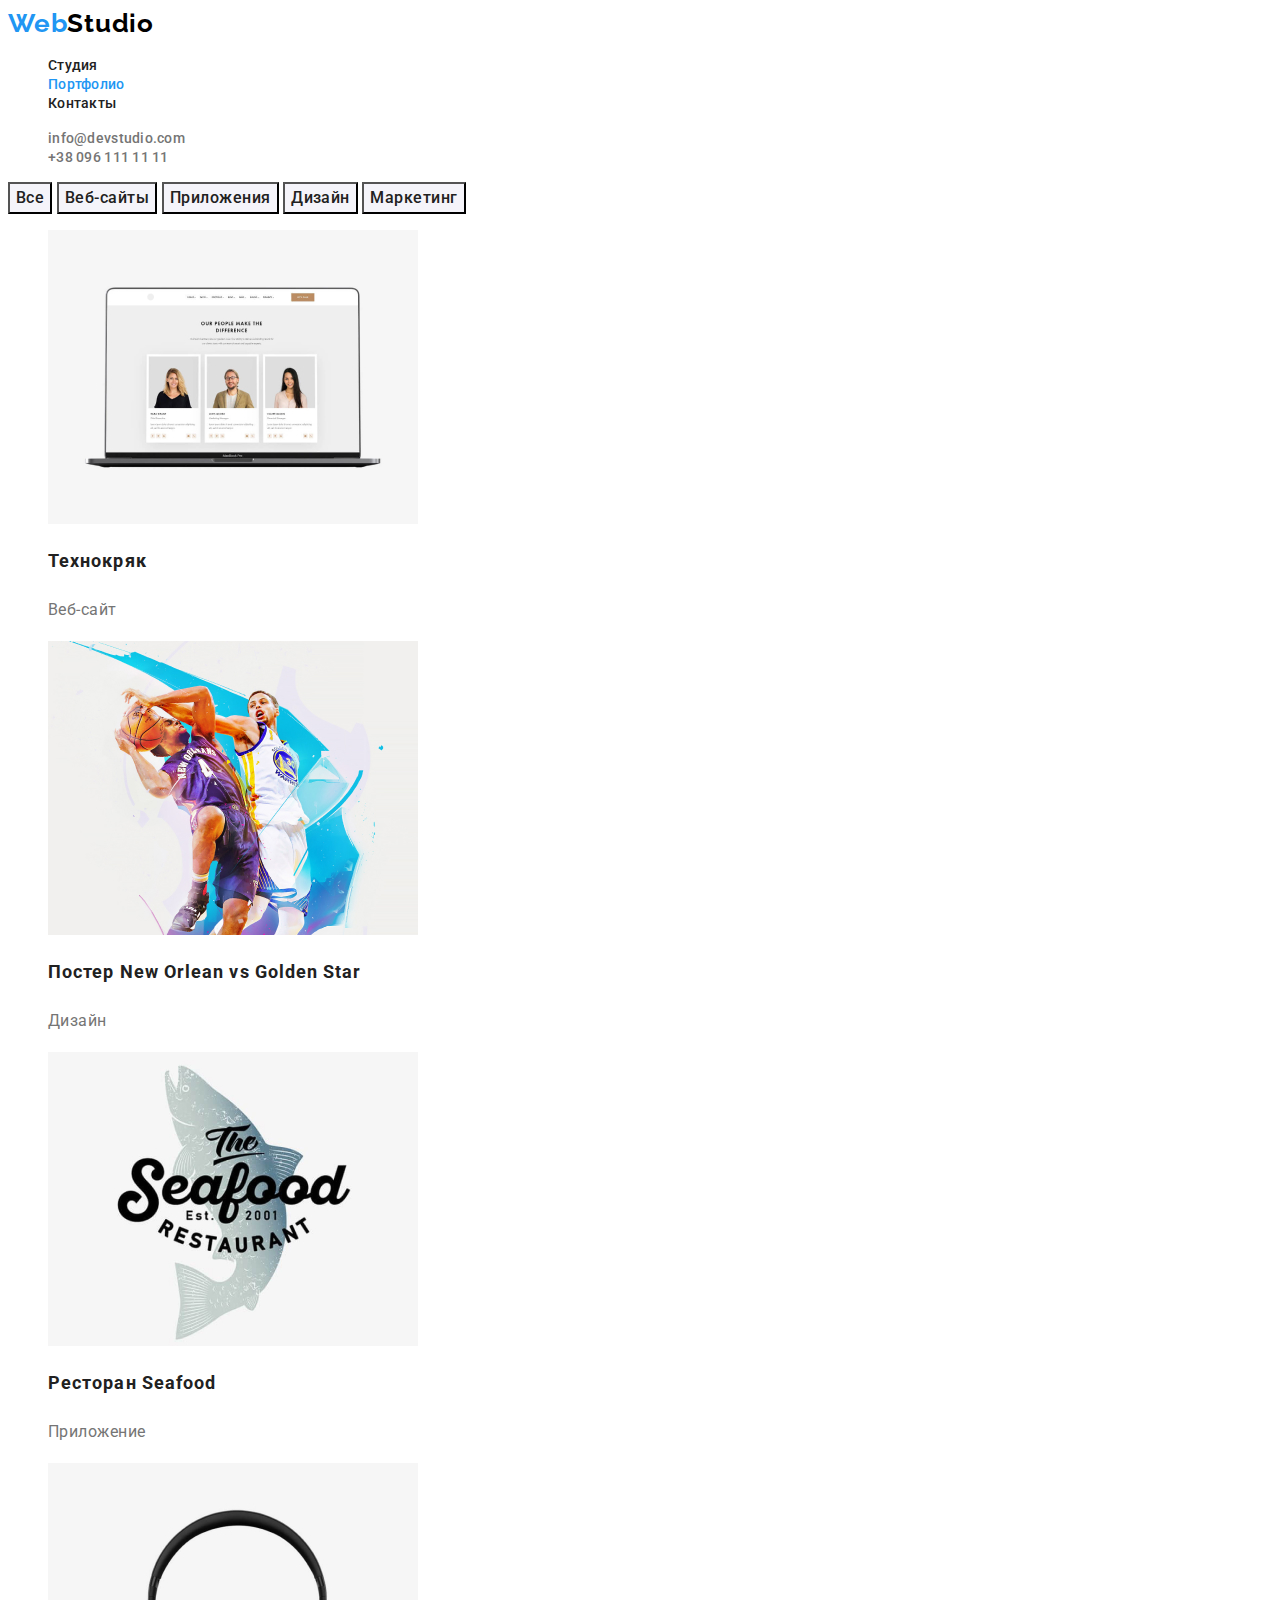
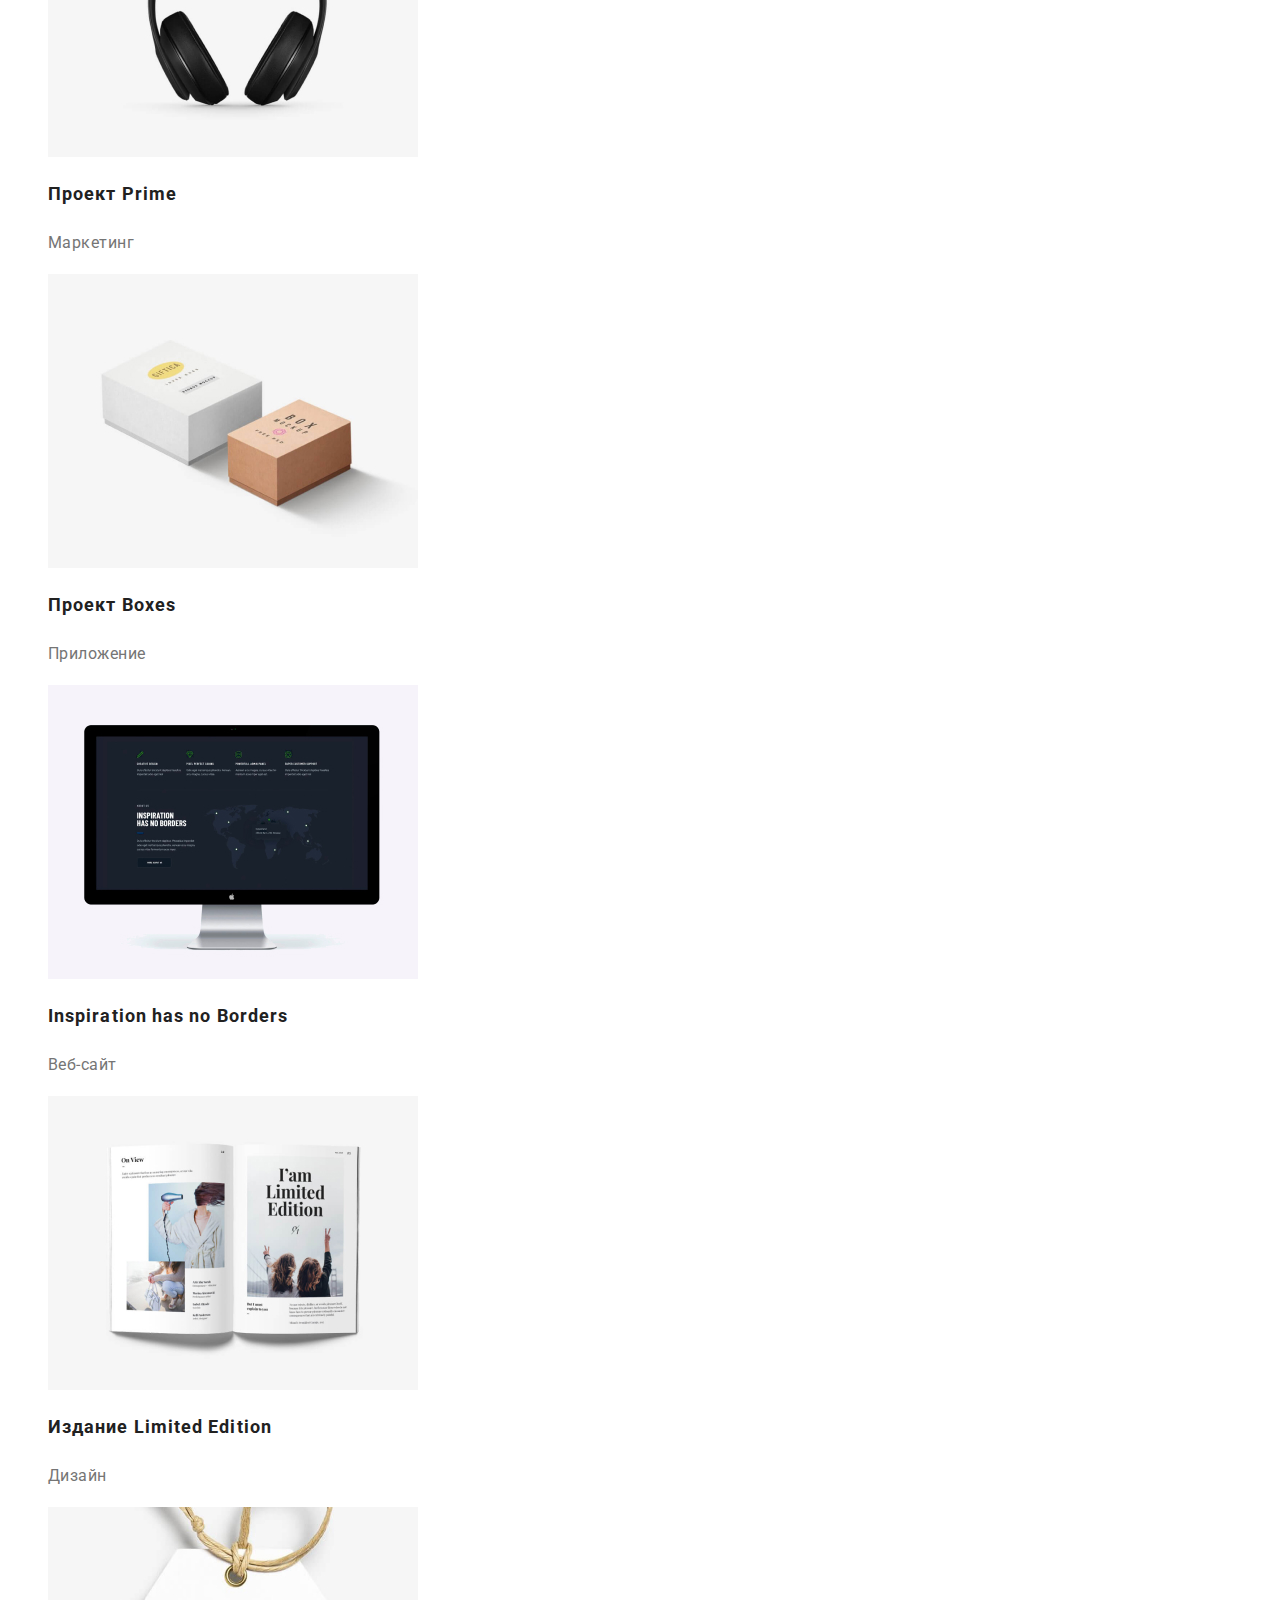
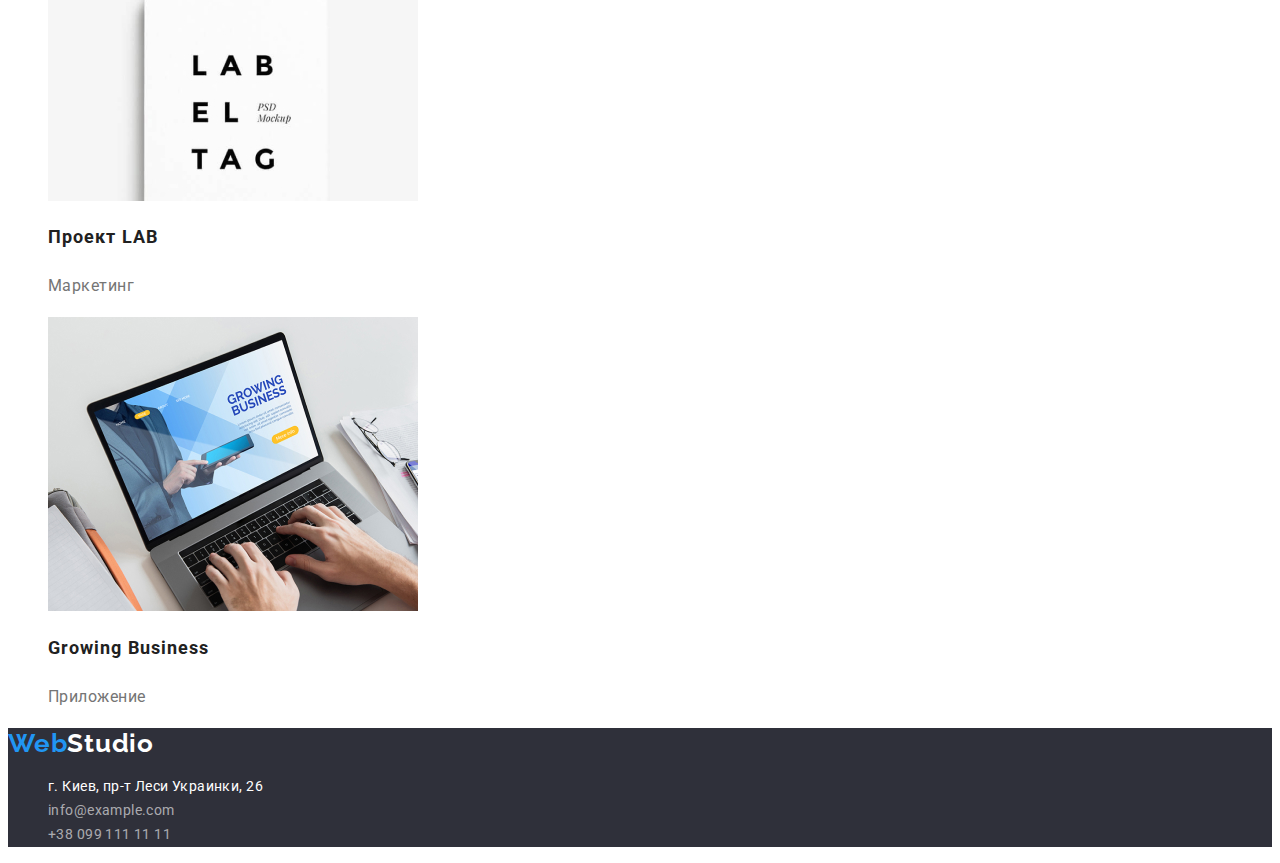
==== portfolio.html @ ad9ced06 "Добавляет html разметку страницы portfolio" ====
<!DOCTYPE html>
<html lang="ru">
<head>
    <meta charset="UTF-8">
    <meta name="viewport" content="width=device-width, initial-scale=1.0">
    <title>WebStudio</title>
    <link rel="preconnect" href="https://fonts.gstatic.com">
    <link href="https://fonts.googleapis.com/css2?family=Raleway:wght@700&family=Roboto:wght@400;500;700;900&display=swap" rel="stylesheet">
    <link rel="stylesheet" href="css/style.css">
</head>
<body>

    <!--HEADER-->
    <header>
        <nav>
            <a href="index.html" lang="en" class="logo">Web<span class="logo black-theme">Studio</span></a> 
            <ul class="site-nav list ">
                <li><a href="index.html" class="link">Студия</a></li>
                <li><a href="portfolio.html" class="link current">Портфолио</a></li>
                <li><a href="" class="link">Контакты</a></li>
            </ul>
        </nav>
        <address>
            <ul class="address list">
                <li><a href="mailto:info@devstudio.com" class="link">info@devstudio.com</a></li>
                <li><a href="tel:+380961111111" class="link">+38 096 111 11 11</a></li>
            </ul>
        </address>
    </header>

    <main>
        <!-- Portfolio-->
        <section class="portfolio">
            <h1 hidden class="portfolio-title">Портфолио </h1>
        <div>
            <button type="button" class="button">Все</button>
            <button type="button" class="button">Веб-сайты</button>
            <button type="button" class="button">Приложения</button>
            <button type="button" class="button">Дизайн</button>
            <button type="button" class="button">Маркетинг</button>
        </div>

    <!--Exampels-->
    <ul class="portfolio-list list">
        <li>
            <a href="" class="portfolio-link link">
                <img src="images/portfolio/img-01.jpg" alt="Технокряк" width="370" height="294">
                <h2 class="portfolio-name">Технокряк</h2>
                <p class="portfolio-type">Веб-сайт</p>
                </a>
            </li>
        <li>
            <a href="" class="portfolio-link link">
                <img src="images/portfolio/img-02.jpg" alt="Постер New Orlean vs Golden Star" width="370" height="294">
                <h2 class="portfolio-name">Постер New Orlean vs Golden Star</h2>
                <p class="portfolio-type">Дизайн</p>
            </a>
        </li>
        <li>
            <a href="" class="portfolio-link link">
                <img src="images/portfolio/img-03.jpg" alt="Ресторан Seafood" width="370" height="294">
                <h2 class="portfolio-name">Ресторан Seafood</h2>
                <p class="portfolio-type">Приложение</p>
            </a>
        </li>
        <li>
            <a href="" class="portfolio-link link">
                <img src="images/portfolio/img-04.jpg" alt="Проект Prime" width="370" height="294">
                <h2 class="portfolio-name" >Проект Prime</h2>
                <p class="portfolio-type">Маркетинг</p>
            </a>
        </li>
        <li>
            <a href="" class="portfolio-link link">
                <img src="images/portfolio/img-05.jpg" alt="Проект Boxes" width="370" height="294">
                <h2 class="portfolio-name" >Проект Boxes</h2>
                <p class="portfolio-type">Приложение</p>
            </a>
        </li>
        <li>
            <a href="" class="portfolio-link link">
                <img src="images/portfolio/img-06.jpg" alt="Inspiration has no Borders" width="370" height="294">
                <h2 class="portfolio-name" >Inspiration has no Borders</h2>
                <p class="portfolio-type">Веб-сайт</p>
            </a>
        </li>
        <li>
            <a href="" class="portfolio-link link">
                <img src="images/portfolio/img-07.jpg" alt="Издание Limited Edition" width="370" height="294">
                <h2 class="portfolio-name" >Издание Limited Edition</h2>
                <p class="portfolio-type">Дизайн</p>
            </a>
        </li>
        <li>
            <a href="" class="portfolio-link link">
                <img src="images/portfolio/img-08.jpg" alt="Проект LAB" width="370" height="294">
                <h2 class="portfolio-name" >Проект LAB</h2>
                <p class="portfolio-type">Маркетинг</p>
            </a>
        </li>
        <li>
            <a href="" class="portfolio-link link">
                <img src="images/portfolio/img-09.jpg" alt="Growing Business" width="370" height="294">
                <h2 class="portfolio-name" >Growing Business</h2>
                <p class="portfolio-type">Приложение</p>
            </a>
        </li>
    </ul>

    </section>

    </main>

     <!-- Footer-->
    <footer class="footer">
        <a href="index.html" lang="en" class="logo">Web<span class="logo white-theme">Studio</span></a> 
        <address>
            <ul class="footer-list list">
                <li><a href="https://goo.gl/maps/Wp1n7zY5raGq34UZ8" target="_blank" class="footer-link map" >г. Киев, пр-т Леси Украинки, 26</a></li>
                <li><a href="mailto:info@example.com" class="footer-link">info@example.com</a></li>
                <li><a href="tel:+380961111111" class="footer-link">+38 099 111 11 11</a></li>
            </ul>
        </address>
    </footer>
</body>
</html>
---- css/style.css ----
/* цвет основного текста #212121; */
/* вторичный цвет текста  #757575 */
/* белый #FFFFFF  */
/* черный логотип  #000000 */
/* акцент #2196F3 */
/* вторичный цвет фона #F5F4FA; */
/* цвет фона футера #2F303A; */

:root {
  --primary-text-color: #212121;
  --secondary-text-color: #757575;
  --accent-color:  #2196F3 ;
  --primary-white-color: #ffffff;
  --general-font-family: 'Roboto', sans-serif;
}

body {
  background-color: var(--primary-white-color);
  color: var(--primary-text-color);
  font-family: var(--general-font-family);
  letter-spacing: 0.03em;
}

.list {
  list-style: none;
}

.logo {
  color: var(--accent-color);
  font-family: 'Raleway', sans-serif;
  font-weight: 700;
  font-size: 26px;
  line-height: 1.192;
  letter-spacing: 0.03em;
  text-decoration: none;
}

.logo.black-theme {
  color: #000000;
}

.logo.white-theme {
  color: #ffffff;
}
/* ================= HEADER ================= */
.site-nav .link {
  color: var(--primary-text-color);
  font-weight: 500;
  font-size: 14px;
  line-height: 1.142;
  letter-spacing: 0.02em;
  text-decoration: none;
}

.site-nav .link.current {
  color: var(--accent-color);
}

.address .link {
  color: var(--secondary-text-color);
  font-weight: 500;
  font-size: 14px;
  line-height: 1.142;
  letter-spacing: 0.02em;
  text-decoration: none;
  font-style: normal
}

.site-nav .link:hover,
.site-nav .link:focus,
.address .link:hover,
.address .link:focus {
  color: var(--accent-color);
}
/* ================= HEADER END ================= */
/* ================= HERO ================= */
.hero {
  background-color: #2F303A;
}
.hero-title {
  color: #ffffff;
  font-weight: 900;
  font-size: 44px;
  line-height: 1.363;
  text-align: center;
  letter-spacing: 0.06em;
  text-transform: uppercase;
}

.hero-link {
  color: #FFFFFF; 
  font-weight: 700;
  font-size: 16px;
  line-height: 1.875;
  letter-spacing: 0.06em;
  text-decoration: none;
}

.hero-link:hover {
  color: var(--accent-color);
}
/* ================= HERO END ================= */
/* ================= ADVANTAGES ================= */
.advantages-list {
  color: var(--secondary-text-color);
  font-weight: 400;
  font-size: 14px;
  line-height: 1.714;
 } 

.advantages-list .title {
  color: var(--primary-text-color);
  font-weight: 700;
  font-size: 14px;
  line-height: 1.142;
  text-transform: uppercase;
 }  
/* ================= ADVANTAGES END ================= */
/* ================= ABOUT and TEAM ================= */
.about-title,
.team-title {
  font-weight: 700;
  font-size: 36px;
  line-height: 1.166;
  text-align: center;
}

.team {
  background-color: #F5F4FA;
}

.team-list {
  font-weight: 500;
  font-size: 16px;
  line-height: 1.187;
}

.team-position {
  color: var(--secondary-text-color);
  font-weight: 400;
}
/* ================= ABOUT and TEAM END ================= */
/* ================= FOOTER ================= */
.footer {
  background-color: #2F303A;
}

.footer-link {
  color: rgba(255, 255, 255, 0.6);  
  font-weight: 400;
  font-size: 14px;
  line-height: 1.714;
  letter-spacing: 0.03em;
  text-decoration: none;
  font-style: normal
}

.footer-link.map {
  color: #ffffff; 
}

.footer-link:hover,
.footer-link:focus,
.footer-link-map:hover,
.footer-link-map:focus {
  color: var(--accent-color);
}
/* ================= FOOTER END ================= */
/* ================= PORTFOLIO ================= */

.button {
  color: var(--primary-text-color);
  background-color: #F5F4FA;
  font-family: var(--general-font-family); 
  font-style: normal;
  font-weight: 500;
  font-size: 16px;
  line-height: 1.625;
  letter-spacing: 0.03em;
}

.button:hover,
.button:focus {
  color: #ffffff;
  background-color: var(--accent-color);
}

.portfolio-link {
  text-decoration: none;
}

.portfolio-name {
  color: var(--primary-text-color);
  font-weight: 700;
  font-size: 18px;
  line-height: 2;
  letter-spacing: 0.06em;
}

.portfolio-type {
  color: var(--secondary-text-color);
  font-weight: 400;
  font-size: 16px;
  line-height: 1.875;
  letter-spacing: 0.03em;
}
/* ================= PORTFOLIO END ================= */
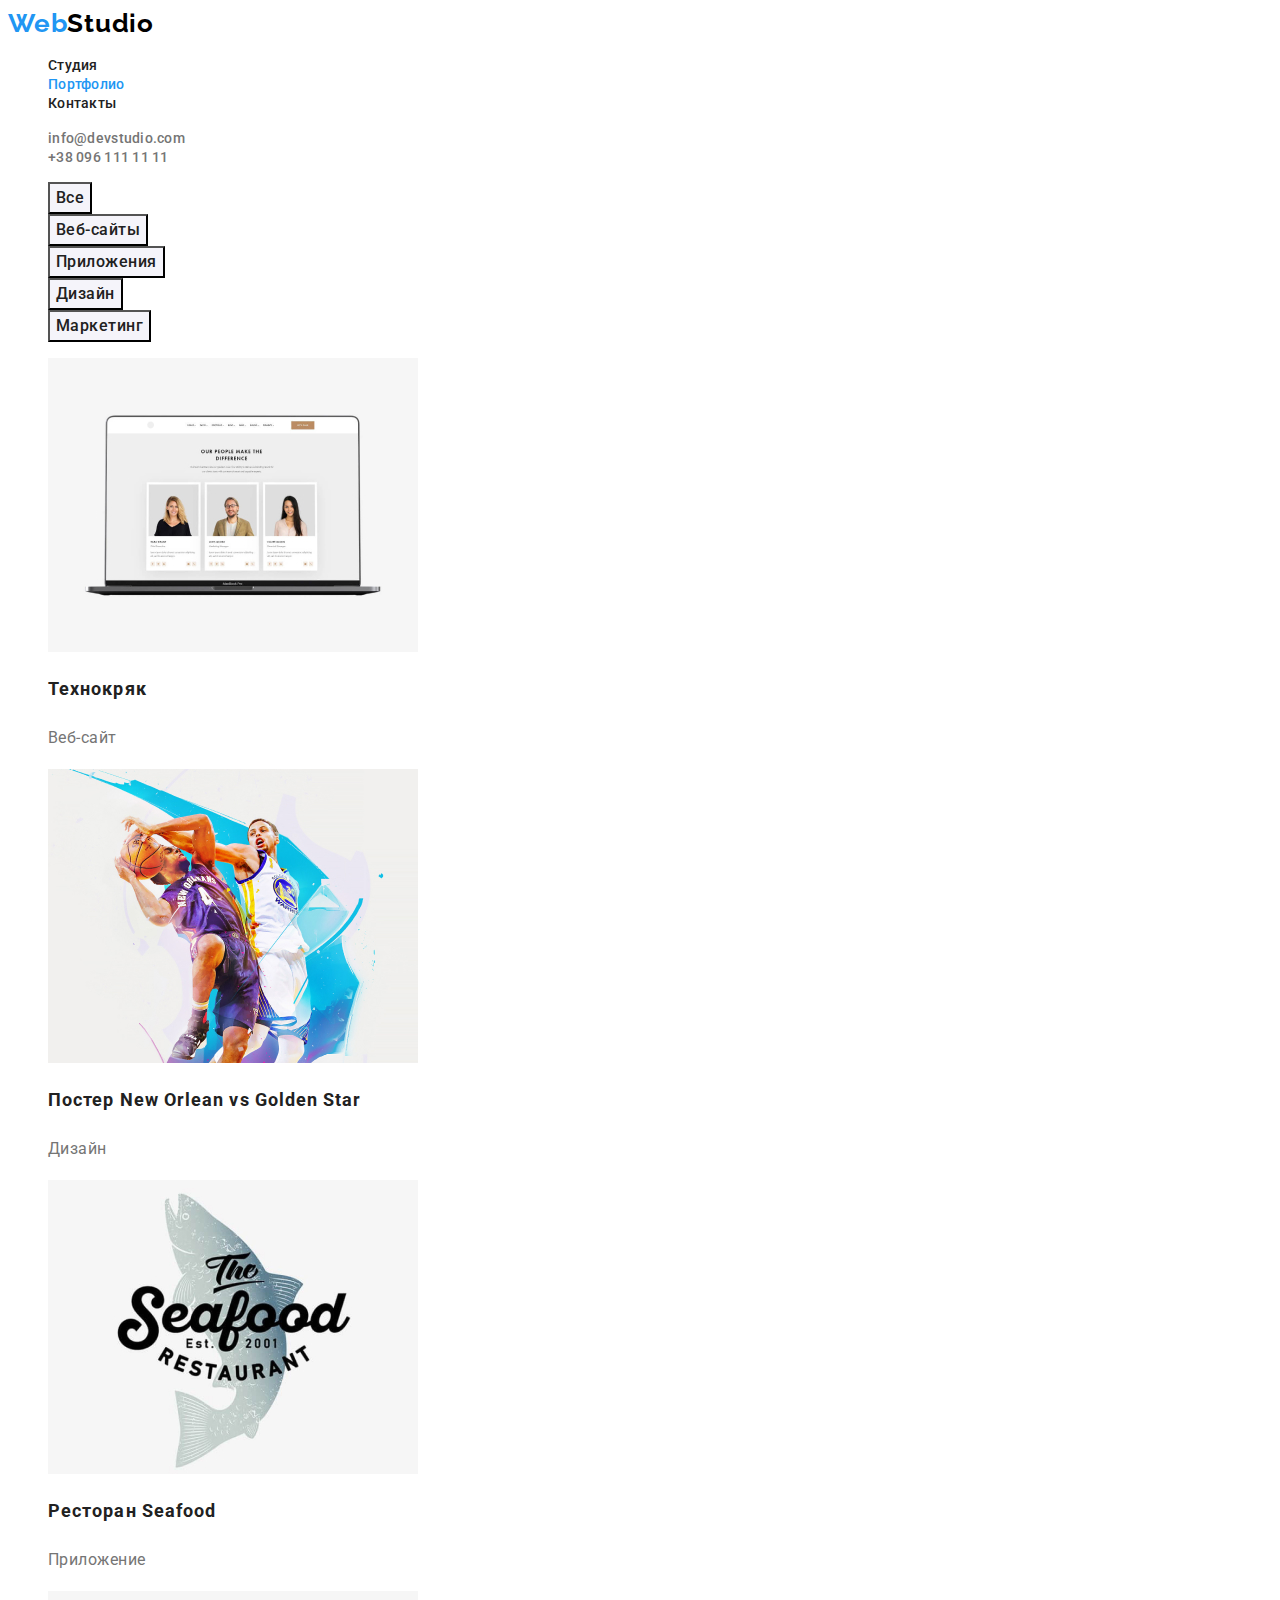
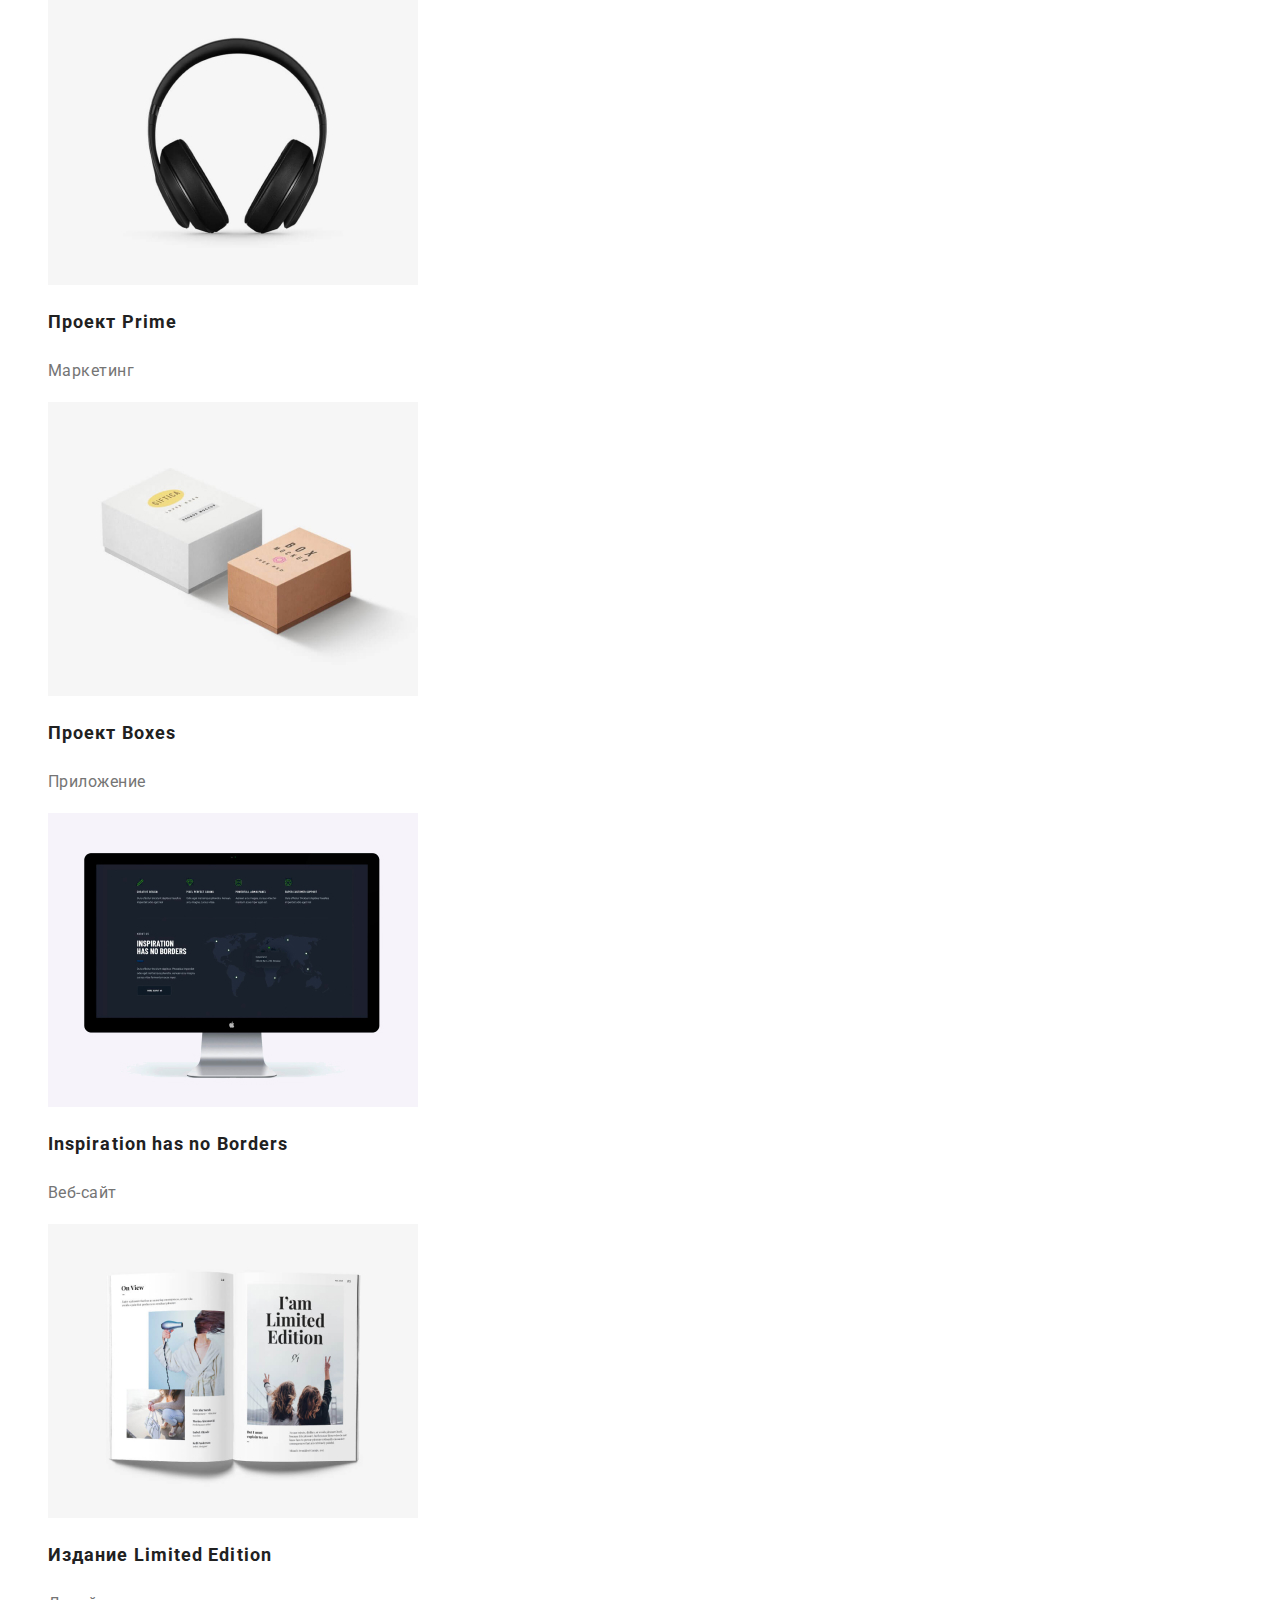
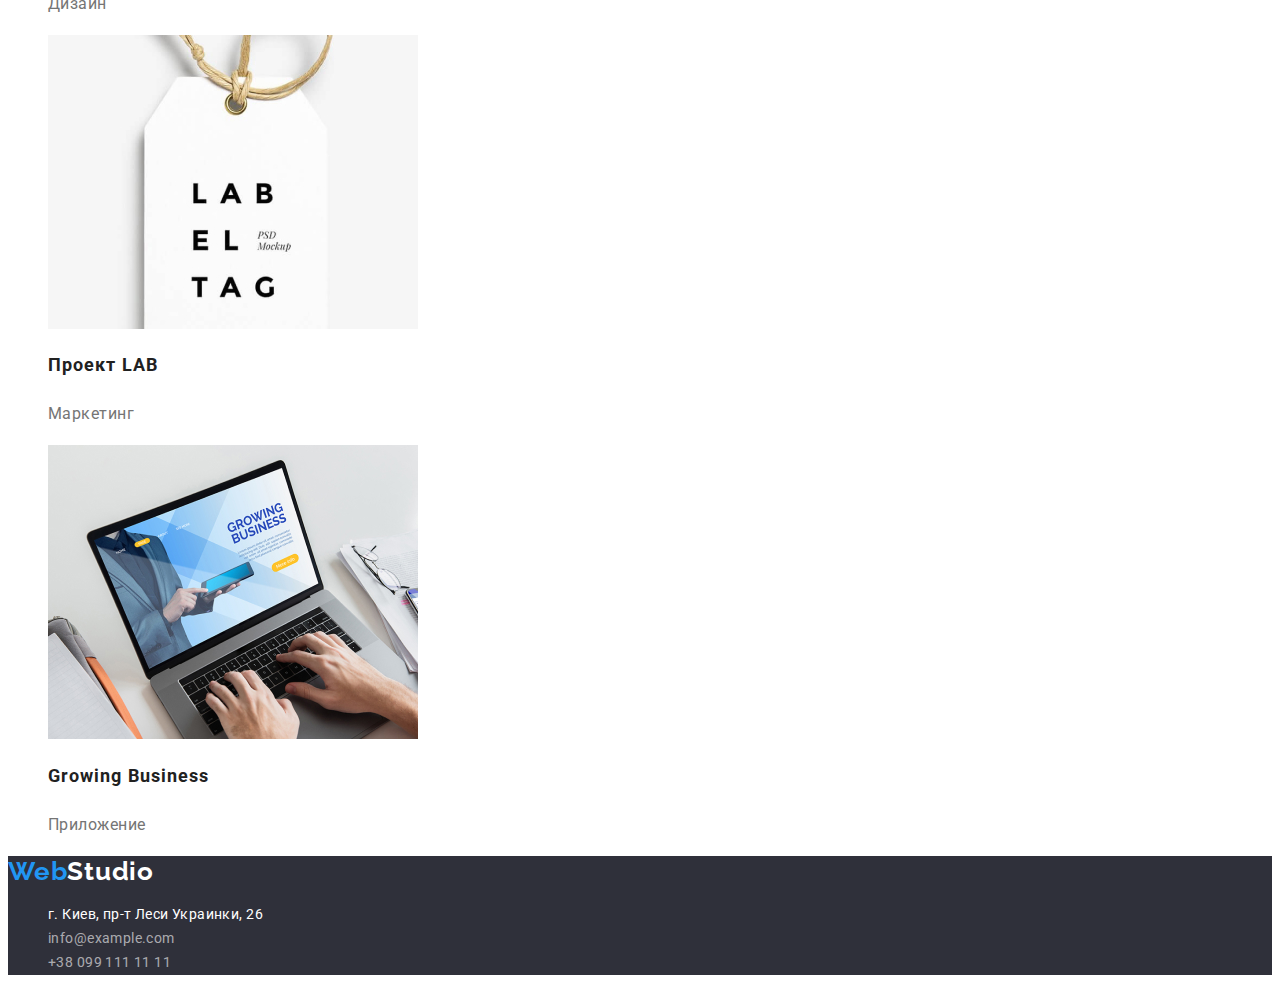
==== commit 2d304122: "изменяет div на ul" ====
--- a/portfolio.html
+++ b/portfolio.html
@@ -32,13 +32,13 @@
         <!-- Portfolio-->
         <section class="portfolio">
             <h1 hidden class="portfolio-title">Портфолио </h1>
-        <div>
-            <button type="button" class="button">Все</button>
-            <button type="button" class="button">Веб-сайты</button>
-            <button type="button" class="button">Приложения</button>
-            <button type="button" class="button">Дизайн</button>
-            <button type="button" class="button">Маркетинг</button>
-        </div>
+        <ul class="button-list list">
+            <li><button type="button" class="button">Все</button></li>
+            <li><button type="button" class="button">Веб-сайты</button></li>
+            <li><button type="button" class="button">Приложения</button></li>
+            <li><button type="button" class="button">Дизайн</button></li>
+            <li><button type="button" class="button">Маркетинг</button></li>
+        </ul>
 
     <!--Exampels-->
     <ul class="portfolio-list list">
--- a/css/style.css
+++ b/css/style.css
@@ -129,7 +129,7 @@
   background-color: #F5F4FA;
 }
 
-.team-list {
+.team-name {
   font-weight: 500;
   font-size: 16px;
   line-height: 1.187;
@@ -138,6 +138,8 @@
 .team-position {
   color: var(--secondary-text-color);
   font-weight: 400;
+  font-size: 16px;
+  line-height: 1.187; 
 }
 /* ================= ABOUT and TEAM END ================= */
 /* ================= FOOTER ================= */
@@ -168,7 +170,7 @@
 /* ================= FOOTER END ================= */
 /* ================= PORTFOLIO ================= */
 
-.button {
+.button-list .button {
   color: var(--primary-text-color);
   background-color: #F5F4FA;
   font-family: var(--general-font-family); 
@@ -179,8 +181,8 @@
   letter-spacing: 0.03em;
 }
 
-.button:hover,
-.button:focus {
+.button-list .button:hover,
+.button-list .button:focus {
   color: #ffffff;
   background-color: var(--accent-color);
 }
